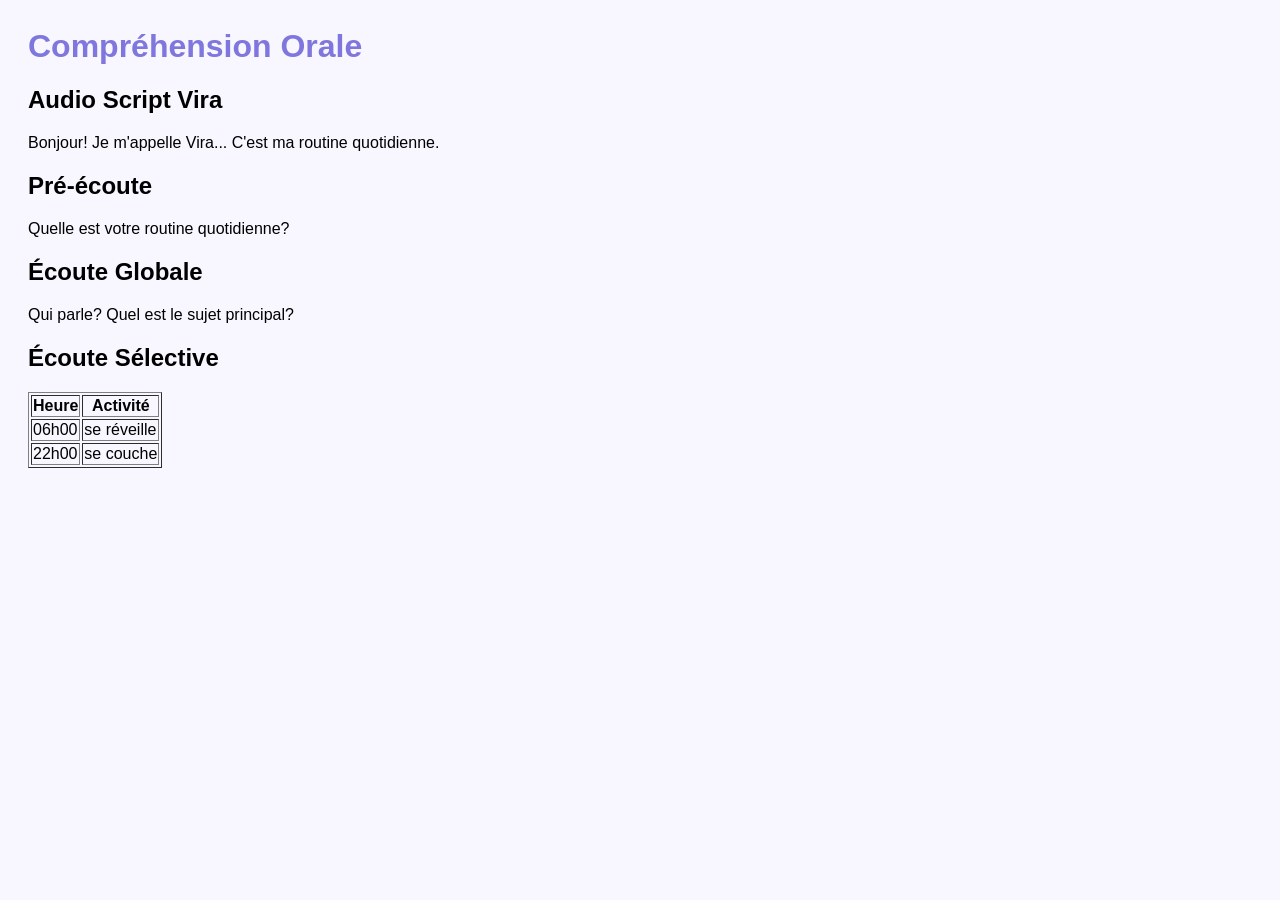
==== comprehension.html @ 67685046 "Initial upload" ====
<html><head><link rel='stylesheet' href='style.css'></head><body><h1>Compréhension Orale</h1><h2>Audio Script Vira</h2><p>Bonjour! Je m'appelle Vira... C'est ma routine quotidienne.</p><h2>Pré-écoute</h2><p>Quelle est votre routine quotidienne?</p><h2>Écoute Globale</h2><p>Qui parle? Quel est le sujet principal?</p><h2>Écoute Sélective</h2><table border='1'><tr><th>Heure</th><th>Activité</th></tr><tr><td>06h00</td><td>se réveille</td></tr><tr><td>22h00</td><td>se couche</td></tr></table></body></html>
---- style.css ----
body{font-family:Arial;background:#F8F7FF;padding:20px}h1{color:#7F77DD}
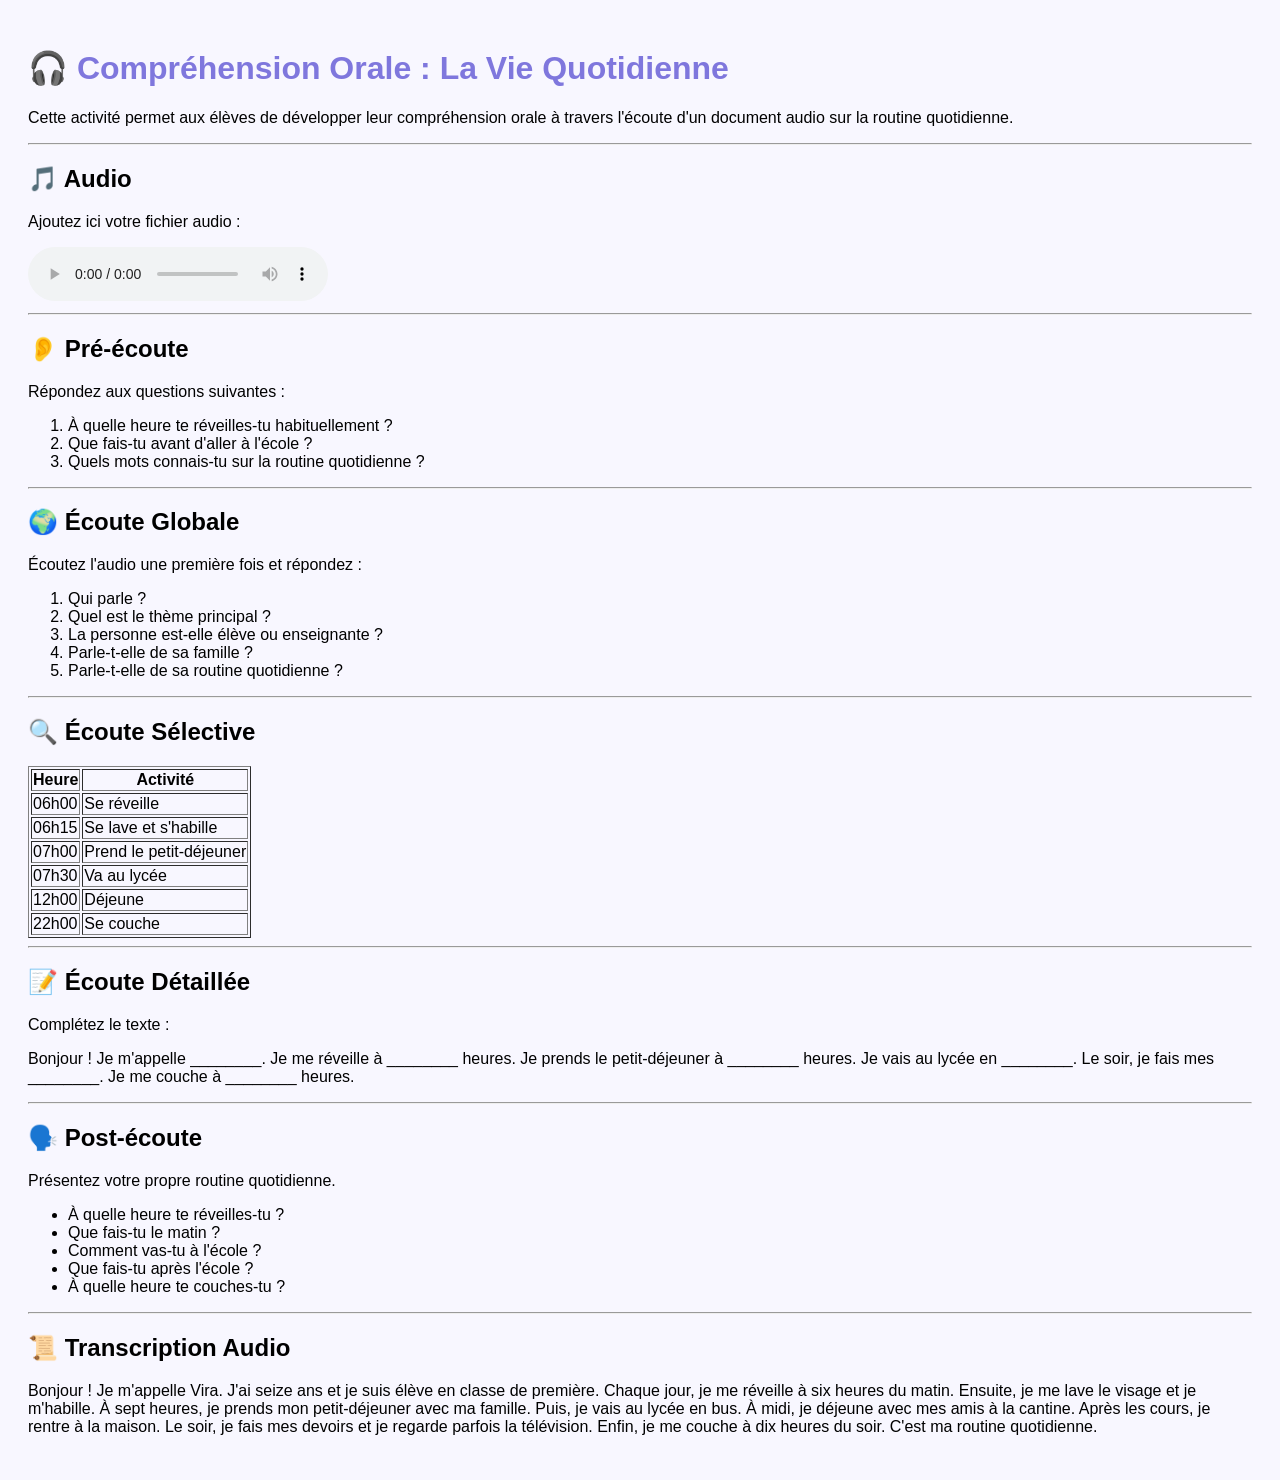
==== commit 00dd1d82: "Update comprehension page" ====
--- a/comprehension.html
+++ b/comprehension.html
@@ -1 +1,147 @@
-<html><head><link rel='stylesheet' href='style.css'></head><body><h1>Compréhension Orale</h1><h2>Audio Script Vira</h2><p>Bonjour! Je m'appelle Vira... C'est ma routine quotidienne.</p><h2>Pré-écoute</h2><p>Quelle est votre routine quotidienne?</p><h2>Écoute Globale</h2><p>Qui parle? Quel est le sujet principal?</p><h2>Écoute Sélective</h2><table border='1'><tr><th>Heure</th><th>Activité</th></tr><tr><td>06h00</td><td>se réveille</td></tr><tr><td>22h00</td><td>se couche</td></tr></table></body></html>+<!DOCTYPE html>
+<html lang="fr">
+<head>
+<meta charset="UTF-8">
+<title>Compréhension Orale - La Vie Quotidienne</title>
+<link rel="stylesheet" href="style.css">
+</head>
+
+<body>
+
+<h1>🎧 Compréhension Orale : La Vie Quotidienne</h1>
+
+<p>
+Cette activité permet aux élèves de développer leur compréhension orale
+à travers l'écoute d'un document audio sur la routine quotidienne.
+</p>
+
+<hr>
+
+<h2>🎵 Audio</h2>
+
+<p>
+Ajoutez ici votre fichier audio :
+</p>
+
+<audio controls>
+<source src="audio/audio-vira.mp3" type="audio/mpeg">
+Votre navigateur ne supporte pas l'audio.
+</audio>
+
+<hr>
+
+<h2>👂 Pré-écoute</h2>
+
+<p>Répondez aux questions suivantes :</p>
+
+<ol>
+<li>À quelle heure te réveilles-tu habituellement ?</li>
+<li>Que fais-tu avant d'aller à l'école ?</li>
+<li>Quels mots connais-tu sur la routine quotidienne ?</li>
+</ol>
+
+<hr>
+
+<h2>🌍 Écoute Globale</h2>
+
+<p>Écoutez l'audio une première fois et répondez :</p>
+
+<ol>
+<li>Qui parle ?</li>
+<li>Quel est le thème principal ?</li>
+<li>La personne est-elle élève ou enseignante ?</li>
+<li>Parle-t-elle de sa famille ?</li>
+<li>Parle-t-elle de sa routine quotidienne ?</li>
+</ol>
+
+<hr>
+
+<h2>🔍 Écoute Sélective</h2>
+
+<table border="1">
+<tr>
+<th>Heure</th>
+<th>Activité</th>
+</tr>
+
+<tr>
+<td>06h00</td>
+<td>Se réveille</td>
+</tr>
+
+<tr>
+<td>06h15</td>
+<td>Se lave et s'habille</td>
+</tr>
+
+<tr>
+<td>07h00</td>
+<td>Prend le petit-déjeuner</td>
+</tr>
+
+<tr>
+<td>07h30</td>
+<td>Va au lycée</td>
+</tr>
+
+<tr>
+<td>12h00</td>
+<td>Déjeune</td>
+</tr>
+
+<tr>
+<td>22h00</td>
+<td>Se couche</td>
+</tr>
+
+</table>
+
+<hr>
+
+<h2>📝 Écoute Détaillée</h2>
+
+<p>Complétez le texte :</p>
+
+<p>
+Bonjour ! Je m'appelle ________.
+Je me réveille à ________ heures.
+Je prends le petit-déjeuner à ________ heures.
+Je vais au lycée en ________.
+Le soir, je fais mes ________.
+Je me couche à ________ heures.
+</p>
+
+<hr>
+
+<h2>🗣️ Post-écoute</h2>
+
+<p>Présentez votre propre routine quotidienne.</p>
+
+<ul>
+<li>À quelle heure te réveilles-tu ?</li>
+<li>Que fais-tu le matin ?</li>
+<li>Comment vas-tu à l'école ?</li>
+<li>Que fais-tu après l'école ?</li>
+<li>À quelle heure te couches-tu ?</li>
+</ul>
+
+<hr>
+
+<h2>📜 Transcription Audio</h2>
+
+<p>
+Bonjour ! Je m'appelle Vira.
+J'ai seize ans et je suis élève en classe de première.
+Chaque jour, je me réveille à six heures du matin.
+Ensuite, je me lave le visage et je m'habille.
+À sept heures, je prends mon petit-déjeuner avec ma famille.
+Puis, je vais au lycée en bus.
+À midi, je déjeune avec mes amis à la cantine.
+Après les cours, je rentre à la maison.
+Le soir, je fais mes devoirs et je regarde parfois la télévision.
+Enfin, je me couche à dix heures du soir.
+C'est ma routine quotidienne.
+</p>
+
+</body>
+</html>
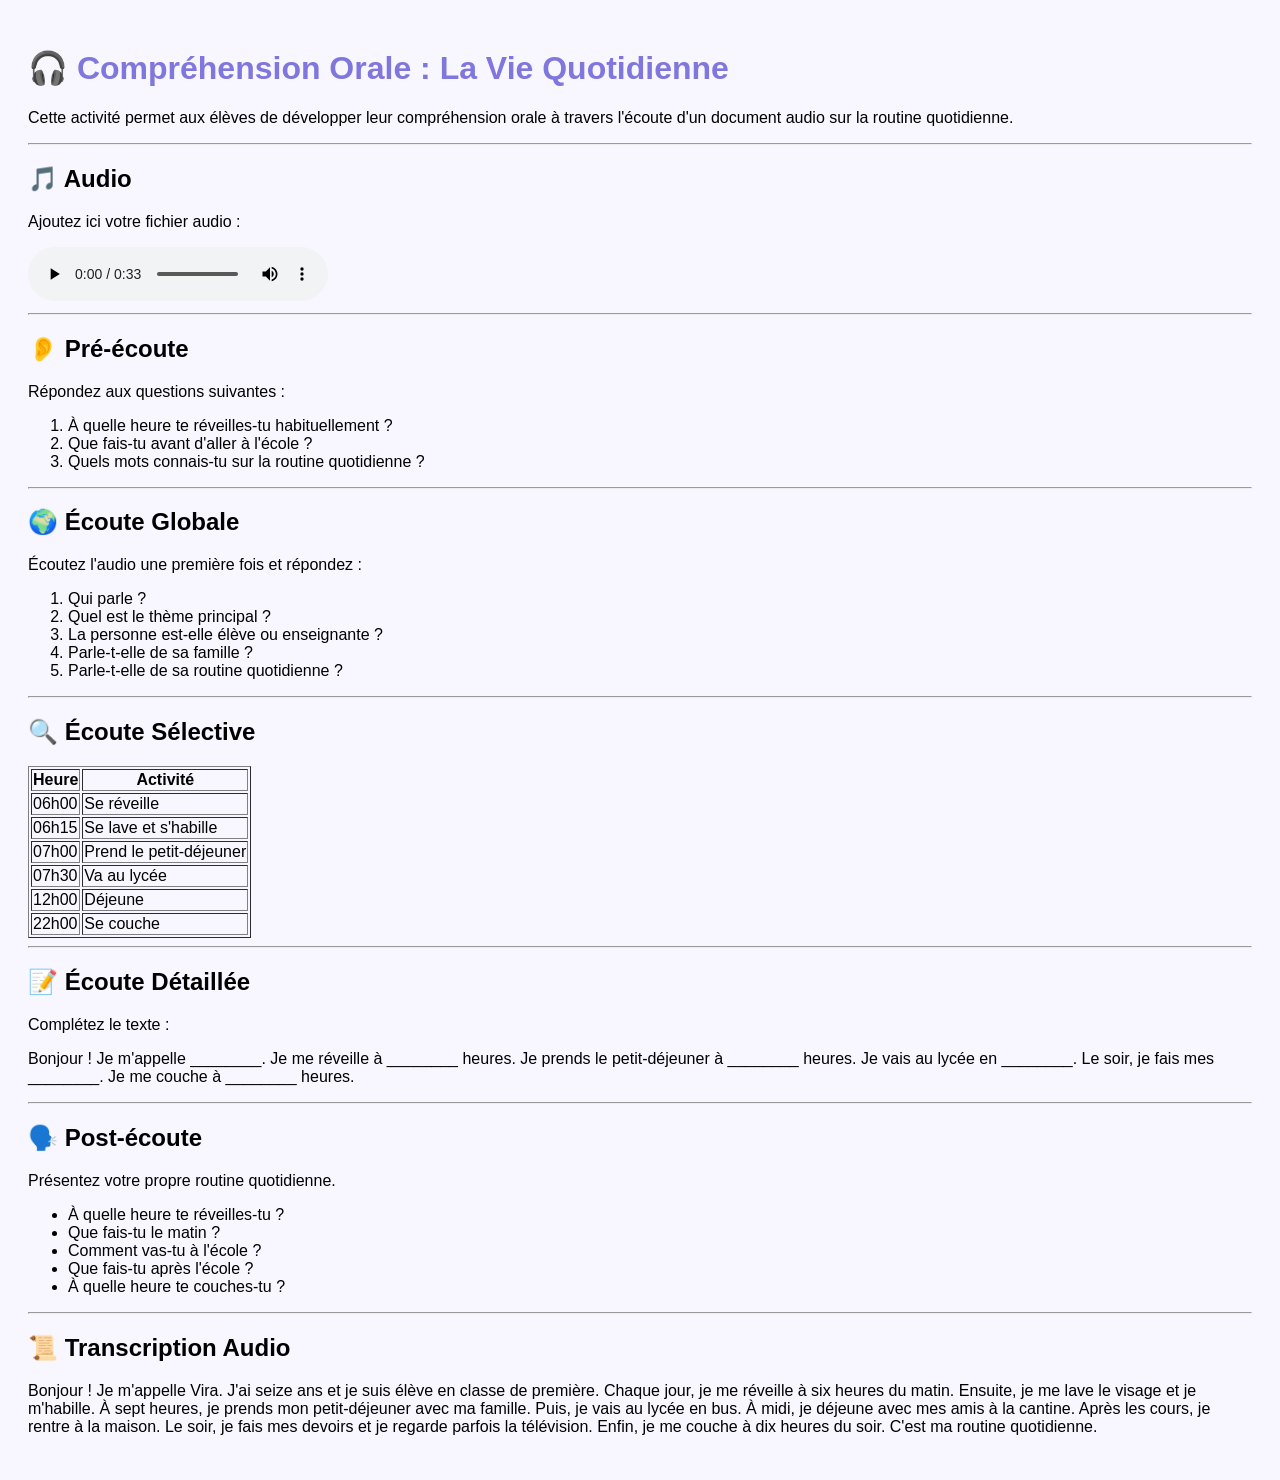
==== commit 060165b7: "Update comprehension.html" ====
--- a/comprehension.html
+++ b/comprehension.html
@@ -24,7 +24,7 @@
 </p>
 
 <audio controls>
-<source src="audio/audio-vira.mp3" type="audio/mpeg">
+<source src="audio-vira.mp3" type="audio/mpeg">
 Votre navigateur ne supporte pas l'audio.
 </audio>
 
